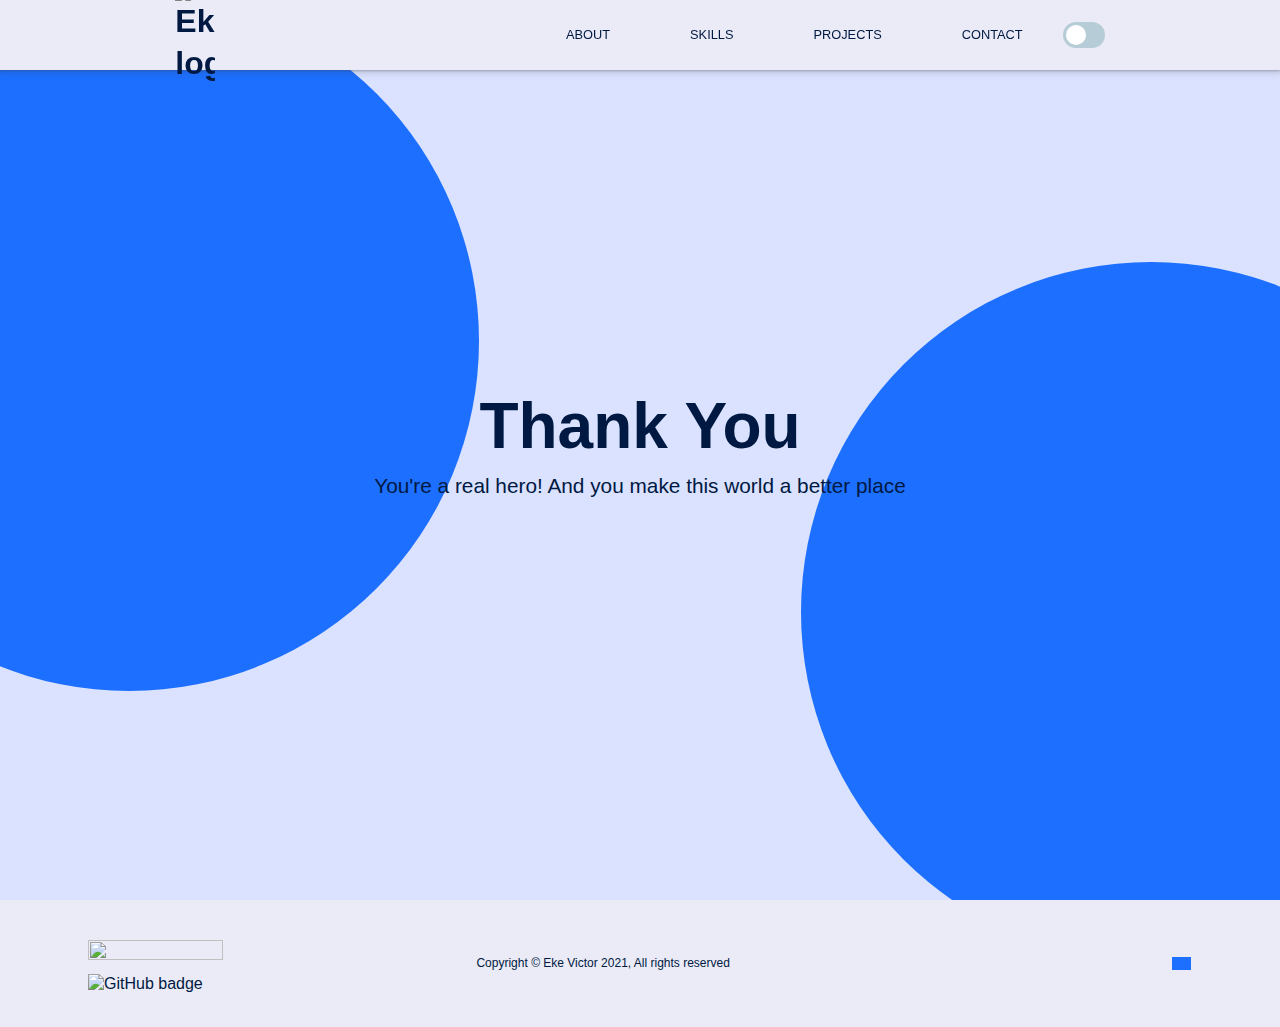
==== thankyou.html @ ee87c77f "update social icons" ====
<!DOCTYPE html>
<html lang="en">
<head>
   <meta charset="UTF-8">
   <meta name="viewport" content="width=device-width, initial-scale=1.0">
   <meta name="description" content="Victor Eke is a Frontend Web Developer based in Port Harcourt, who is passionate about open source and web technology.">
   <meta name="keywords" content="Frontend Web Developer, Open Source">
   <meta http-equiv="X-UA Compatible" content="ie=edge">
   <title>Thank You | Gul Z.</title>

   <!-- Style -->
   <link rel="stylesheet" href="https://cdnjs.cloudflare.com/ajax/libs/font-awesome/5.15.3/css/all.min.css" integrity="sha512-iBBXm8fW90+nuLcSKlbmrPcLa0OT92xO1BIsZ+ywDWZCvqsWgccV3gFoRBv0z+8dLJgyAHIhR35VZc2oM/gI1w==" crossorigin="anonymous" referrerpolicy="no-referrer" />
   <link rel="stylesheet" href="css/style.css">
   <link rel="stylesheet" href="css/global.css">

   <!-- Script -->
   <script src="https://unpkg.com/boxicons@latest/dist/boxicons.js"></script>
   <script src="https://code.jquery.com/jquery-3.5.1.min.js"
   integrity="sha256-9/aliU8dGd2tb6OSsuzixeV4y/faTqgFtohetphbbj0="
   crossorigin="anonymous"></script>
   <script src="js/main.js" async></script>

   <!-- Favicon -->
   <link rel="apple-touch-icon" sizes="180x180" href="./img/favicon/apple-touch-icon.png">
   <link rel="icon" type="image/png" sizes="32x32" href="./img/favicon/favicon-32x32.png">
   <link rel="icon" type="image/png" sizes="16x16" href="./img/favicon/favicon-16x16.png">
   <link rel="icon" sizes="192x192" href="./img/favicon/android-chrome-192x192.png">
   <link rel="icon" sizes="512x512" href="./img/favicon/android-chrome-512x512.png">
   <link rel="manifest" href="img/favicon/site.webmanifest">
</head>

<body id="home">
   <section class="thankyou">
      <nav id="navbar" class="navbar navbar-thankyou">
         <h1 class="logo">
            <a href="index.html"><img src="./img/logo-dark.png" alt="Eke's logo"></a>
         </h1>
         <div id="menu">
            <ul class="nav-menu">
               <li class="nav-items"><a href="index.html" class="nav-link">ABOUT</a></li>
               <li class="nav-items"><a href="index.html#skills" class="nav-link">SKILLS</a></li>
               <li class="nav-items"><a href="index.html#projects" class="nav-link">PROJECTS</a></li>
               <li class="nav-items"><a href="index.html#contact" class="nav-link">CONTACT</a></li>

               <div class="theme-switch-wrapper">
                  <label class="theme-switch" for="checkbox">
                     <input type="checkbox" id="checkbox">
                     <div class="slider round"></div>
                  </label>
               </div>
            </ul>            
            <div class="hamburger">
               <span class="bar"></span>
               <span class="bar"></span>
               <span class="bar"></span>
            </div>
         </div>
      </nav>

      <div class="thankyou-content">
         <h1>Thank You</h1>
         <p>You're a real hero! And you make this world a better place</p>
      </div>
   </section>

   <footer id="footer" class="thankyou-footer">
      <div class="container">
         <div class="footer-container">
            <div class="social">
               <div>
                  <a href="http://twitter.com/evavic44">
                     <img src="https://img.shields.io/twitter/follow/evavic44?label=Twitter&logo=twitter&style=for-the-badge" />
                  </a>
               </div>
               <div>
                  <a href="https://github.com/evavic44?tab=followers">
                     <img src="https://img.shields.io/github/followers/evavic44?label=Followers&logo=GitHub&style=for-the-badge" alt="GitHub badge" />
                  </a>
               </div>
            </div>
            <p>Copyright &copy; Eke Victor 2021, All rights reserved</p>
            <a href="#home" class="btn-scroll-top" title="Home"><span class="fas fa-angle-up"></span></a>
         </div>
      </div>
   </footer>
</body>
</html>
---- css/style.css ----
@import url("https://fonts.googleapis.com/css2?family=Montserrat:wght@100;200;300;400;500;600;700;800&display=swap");

:root {
  /* Light Mode */
  --primary-color: #1d6fff;
  --secondary-color: #1d6fff;
  --text-primary-color: #001942;
  --text-secondary-color: #b6ccd7;
  --bg-primary-color: rgb(218, 226, 255);
  --bg-secondary-color: #eaebf7;
  --other-color: #b6ccd7;
  --navbar-bg: rgba(26, 34, 59, 0.1);
  --rotate-color: #000;

  /* --primary-color: #7360ff;
  --secondary-color: #9a9bef;
  --text-primary-color: #333333;
  --text-secondary-color: #64707d;
  --bg-primary-color: #fff;
  --bg-secondary-color: #f2f2f2;
  --other-color: #ccc;
  --navbar-bg: rgba(0, 0, 0, 0.1);
  --rotate-color: #000; */

  /* Icons */
  --color-1: #e65100;
  --color-2: #8a2be2;
  --color-3: #0277bd;
  --color-4: #ffd600;
}

[data-theme="dark"] {
  /* Dark Mode */
  --primary-color: #1d6fff;
  --secondary-color: #989aef;
  --text-primary-color: #fff;
  --text-secondary-color: #64707d;
  --bg-primary-color: #001942;
  --bg-secondary-color: #151f28;
  --other-color: #232323;
  --navbar-bg: rgba(0, 0, 0, 0.4);
  --rotate-color: #fff;

  /* --primary-color: #7360ff;
  --secondary-color: #989aef;
  --text-primary-color: #fff;
  --text-secondary-color: #64707d;
  --bg-primary-color: #000;
  --bg-secondary-color: #111;
  --other-color: #232323;
  --navbar-bg: rgba(0, 0, 0, 0.4);
  --rotate-color: #fff; */
}

html {
  scroll-behavior: smooth;
}

/* Reset */
* {
  margin: 0;
  padding: 0;
  box-sizing: border-box;
}

/* Main  */
body {
  background: var(--bg-primary-color);
  color: var(--text-primary-color);
  font-family: "Proxima", sans-serif;
  line-height: 1.3;
}

@font-face {
  font-family: "Proxima";
  font-style: normal;
  font-weight: normal;
  src: local("Proxima"),
    url("/assets/font/ProximaNova-Regular.otf") format("truetype");
  font-display: swap;
}

@font-face {
  font-family: "Jetbrains";
  font-style: normal;
  font-weight: normal;
  src: local("Jetbrains"),
    url("/assets/font/JetBrainsMono-Regular.woff2") format("truetype");
}

img {
  width: 100%;
  height: 100%;
}

p {
  margin: 10px 0;
  font-weight: 300;
}

ul {
  list-style: none;
}

a {
  text-decoration: none;
  color: var(--text-primary-color);
}

h1,
h2,
h3,
h4 {
  font-weight: 700;
  font-family: "Segoe UI", Tahoma, Geneva, Verdana, sans-serif;
}

.alert {
  display: flex;
  align-items: center;
  justify-content: center;
  gap: 0.4rem;
  flex-wrap: nowrap;
  background-color: var(--primary-color);
  color: white;
  width: 100%;
  height: 35px;
  text-align: center;
  font-size: 0.9rem;
  letter-spacing: -0.06px;
  position: absolute;
  top: 65px;
  left: 0;
}

/* Navbar */
.navbar {
  display: flex;
  flex-direction: row;
  align-items: center;
  justify-content: space-around;
  width: 100%;
  padding: 20px;
  position: fixed;
  top: 0;
  background: var(--bg-secondary-color);
  box-shadow: 0 1px 2px 0 rgba(60, 64, 67, 0.3),
    0 2px 6px 2px rgba(60, 64, 67, 0.15);
  z-index: 200;
  height: 70px;
}

.navbar ul {
  display: flex;
}

.navbar ul li a {
  display: flex;
  align-items: center;
  font-size: 0.8rem;
  margin: 0 20px;
  transition: all 0.3s ease-in-out;
  padding: 20px;
}

.navbar ul li a .nav-icon {
  margin-right: 0.4rem;
}

.navbar ul li a:hover {
  color: var(--primary-color);
}

.navbar .logo img {
  display: block;
  width: 40px;
}

.navbar .logo {
  transition: all 0.3s ease-in-out;
}

.navbar .logo:hover {
  opacity: 1;
}

/* Hamburger menu */
.hamburger {
  display: none;
}

.nav-menu {
  display: flex;
}

.bar {
  display: block;
  width: 27px;
  height: 3px;
  margin: 5px auto;
  border-radius: 30px;
  transition: all 0.3s ease-in-out;
  background-color: var(--text-primary-color);
}

/* Hero section */
#hero {
  height: 100vh;
  margin-bottom: 2rem;
  position: relative;
  overflow: hidden;
}

/* Hero circle primary*/
/* #hero::after {
  content: "";
  position: absolute;
  top: 40px;
  left: -100px;
  background-color: var(--primary-color);
  width: 300px;
  height: 300px;
  border-radius: 50%;
  z-index: -2;
  transition: 0.5s;
  animation: animation 4s infinite alternate-reverse forwards ease-in-out;
} */

#hero .content {
  display: flex;
  align-items: center;
  justify-content: space-between;
  padding: 0 30px 40px;
  margin-bottom: 2rem;
  height: 100%;
  position: relative;
  margin-top: 4rem;
}

.content h1 {
  font-size: 1.1rem;
}

.content h2 {
  max-width: 800px;
  font-size: 2.8rem;
}

.content p {
  margin: 0.9rem 0 2rem;
  font-weight: 500;
}

.content .btn {
  border: 1px solid #bbb;
  font-weight: 600;
  font-size: 0.8rem;
}

.content .btn span {
  margin-left: 0.1rem;
}

/* Hero image */
.content .content-image img {
  width: 300px;
  border: 1px solid var(--text-secondary-color);
  border-radius: 50%;
  padding: 30px;
  transform: translateY(-40px);
}

.overlay-icons {
  position: relative;
  z-index: 1;
}

/* Hero html icon*/
.content .content-image::before {
  content: "";
  position: absolute;
  top: 50px;
  left: -20px;
  background-image: url(https://skillicons.dev/icons?i=react&theme=dark);
  /* https://skills.thijs.gg/icons?i=java,kotlin,nodejs,figma&theme=light */
  background-repeat: no-repeat;
  width: 60px;
  height: 60px;
  z-index: 1;
}

/* Hero Js icon*/
.content .content-image::after {
  content: "";
  position: absolute;
  bottom: -40px;
  right: 28%;
  background-image: url(https://skillicons.dev/icons?i=express,mongo&theme=dark);
  background-size: 110px;
  background-repeat: no-repeat;
  width: 120px;
  height: 120px;
}

/* Hero css icon*/
.content .content-image .overlay-icons::after {
  content: "";
  position: absolute;
  bottom: -105px;
  right: -30px;
  width: 60px;
  height: 60px;
  background-image: url(https://skillicons.dev/icons?i=nodejs&theme=dark);
  background-repeat: no-repeat;
}

/* About */
#about {
  min-height: 100vh;
  background: var(--bg-secondary-color);
  padding-left: 1rem;
  padding-bottom: 1rem;
}

#about a {
  text-decoration: underline;
}

.bio {
  display: flex;
  flex-direction: column;
  padding: 0 1.5rem;
  height: 100%;
}

.bio p {
  font-size: 1.1rem;
  margin-top: 1.5rem;
  max-width: 1000px;
}

.bio ul {
  list-style: disc;
  font-size: 1em;
  margin-top: 1.5rem;
  padding-left: 2rem;
}

/* Skills Section */
#skills {
  margin-top: 3rem;
  margin-bottom: 3rem;
}

.skills {
  display: grid;
  grid-template-columns: 2fr 3fr;
  grid-gap: 1rem;
}

.skills .box-header {
  align-self: center;
  padding: 1rem;
}

.skills .box-header .head-text {
  text-align: left;
  margin-bottom: 0.5rem;
  text-transform: uppercase;
  font-size: 1rem;
}

.skills .box-header h3 {
  font-size: 1.7rem;
}

.skills .box-container {
  display: grid;
  grid-template-columns: repeat(2, 1fr);
  grid-gap: 1rem;
  justify-self: center;
}

.box-container span {
  margin-bottom: 0.8rem;
  font-size: 1.1rem;
}

.box-container h3 {
  font-size: 1rem;
}

/* Projects */
#projects {
  padding: 2rem;
}

#projects .readmore {
  text-align: center;
}

.project-container {
  display: grid;
  grid-template-columns: repeat(3, 1fr);
  grid-gap: 1.5rem;
  margin-bottom: 3rem;
}

#project-full {
  display: grid;
  grid-template-columns: repeat(1, 1fr);
  grid-gap: 1rem;
  margin-bottom: 7rem;
}

.project-content {
  display: grid;
  grid-template-columns: 2fr 1fr;
  margin: 2rem 0;
}

.project-content .project-image {
  position: relative;
  overflow: hidden;
}

.project-content .project-image img {
  transform-origin: 0 0;
  transition: transform 2s, filter 2s ease-in-out;
  filter: grayscale(20%);
}

.project-content .project-image:hover img {
  filter: brightness(100%);
  transform: scale(1.16);
}

/* Project CTA */
.project-content .btn {
  position: absolute;
  top: 40px;
  left: 0;
}

.project-content .project-image:hover .btn {
  opacity: 1;
}

.project-content .project-image img {
  width: 100%;
  height: 100%;
}

.project-content .btn {
  opacity: 0;
}

.card-content {
  display: flex;
  flex-direction: column;
  justify-content: center;
  padding: 1.5rem;
}

.card-content a {
  text-decoration: underline;
  transition: 0.2s ease-in-out;
}

.card-content a:hover {
  color: var(--primary-color);
}

.card-content h2 {
  color: var(--primary-color);
  font-size: 1.1rem;
}

.card-content .project-info .stack {
  text-transform: uppercase;
  padding-bottom: 0.5rem;
  color: var(--primary-color);
}

.card-content .project-links a {
  margin-right: 0.4rem;
}

.project-container .icon-header {
  align-self: flex-end;
  margin-bottom: 1rem;
}

.project-container .icon-header a {
  color: var(--text-primary-color);
  margin-left: 0.7rem;
  font-size: 1.1rem;
}

.project-container .icon-header a:hover {
  color: var(--primary-color);
}

.project-container header {
  line-height: 1.7;
  margin-bottom: 1.5rem;
}

.project-container ul {
  display: flex;
}

.project-container li {
  margin-right: 0.5rem;
  font-size: 0.8rem;
  color: var(--primary-color);
}

/* Contact */
.contact {
  margin: 2rem 0;
}

.contact .container {
  max-width: 1100px;
}

.contact .form-header {
  text-align: center;
  margin: 1rem 0;
}

.form-header h2 {
  font-size: 3.5rem;
}

.form-header .head-text {
  font-size: 1.2rem;
}

.form-header p {
  max-width: 700px;
  margin: 0 auto;
  padding: 0.5rem;
  padding-bottom: 2rem;
}

/* Form */
.form-container {
  display: grid;
  grid-template-columns: repeat(2, 1fr);
  height: 100%;
}

.form-image {
  background: url("../img/home/pattern.svg") no-repeat center left/cover;
  object-fit: cover;
}

.form-page {
  align-self: center;
  padding: 1rem 0;
}

.form {
  display: flex;
  flex-direction: column;
  justify-content: center;
  padding: 1.5rem;
  grid-column: 1 span 3;
}

.form-group {
  margin-bottom: 1.2rem;
}

.form-group label {
  display: none;
}

.form-group input,
.form-group textarea,
.form-group button {
  font-family: "Proxima", sans-serif;
  display: block;
  color: var(--text-primary-color);
  width: 100%;
  padding: 1rem;
  border: 1px solid var(--other-color);
  outline: none;
  transition: border 0.3s ease-in-out;
  font-size: 0.9rem;
}

.group-bg input,
.group-bg textarea {
  background-color: var(--other--color);
}

.form-group input:focus,
.form-group textarea:focus {
  border-bottom: 1px solid var(--primary-color);
}

.form-group .btn {
  font-weight: 600;
  transition: all 0.4s ease-in-out;
}

/* Thank you page */
.thankyou {
  height: 100vh;
}

.thankyou-content {
  display: flex;
  flex-direction: column;
  align-items: center;
  justify-content: center;
  color: var(--text-primary-color);
  height: 100%;
  overflow: hidden;
  padding: 1rem;
  text-align: center;
}

.thankyou-content h1::before {
  content: "";
  position: absolute;
  top: -400px;
  left: -700px;
  width: 700px;
  height: 700px;
  background-color: var(--primary-color);
  border-radius: 50%;
  z-index: -40000;
  animation: animate infinite 50s forwards alternate ease-in-out;
}

.thankyou-content h1::after {
  content: "";
  position: absolute;
  bottom: -500px;
  right: -700px;
  width: 700px;
  height: 700px;
  background-color: var(--primary-color);
  border-radius: 50%;
  z-index: -40000;
  animation: animate infinite 50s forwards alternate-reverse ease-in-out;
}

@keyframes animate {
  10% {
    transform: translateX(100px);
  }

  15% {
    transform: translateY(-100px);
  }

  20% {
    transform: translateX(200px);
  }

  25% {
    transform: translateY(-200px);
  }

  30% {
    transform: translateX(300px);
  }

  35% {
    transform: translateY(-300px);
  }

  40% {
    transform: translateX(110px);
  }

  45% {
    transform: translateY(-110px);
  }

  50% {
    transform: translateX(130px);
  }

  55% {
    transform: translateY(-130px);
  }

  60% {
    transform: translateX(150px);
  }

  65% {
    transform: translateY(-150px);
  }

  70% {
    transform: translateX(170px);
  }

  75% {
    transform: translateY(-170px);
  }

  80% {
    transform: translateX(190px);
  }

  85% {
    transform: translateY(-190px);
  }

  90% {
    transform: translateX(210px);
  }

  95% {
    transform: translateY(-210px);
  }

  100% {
    transform: translateX(100px);
  }

  105% {
    transform: translateY(-100px);
  }
}

.thankyou-content h1 {
  line-height: 1.1;
  font-size: 4rem;
  position: relative;
}

.thankyou-content p {
  font-size: 1.3rem;
  padding: 0 1rem;
}

/* External projects page */
#hero-project .navbar {
  background: var(--navbar-bg);
  border-bottom: 0;
  position: sticky;
}

#hero-project {
  height: 50vh;
  background: url(../img/projects/projects.jpg) no-repeat center center/cover;
  box-shadow: inset 10px 100px 1000px rgba(0, 0, 0, 0.9);
}

#hero-project .content {
  display: flex;
  flex-direction: column;
  justify-content: flex-end;
  height: 100%;
  color: #fff;
  padding-left: 2rem;
}

#hero-project .content-text {
  margin-bottom: 2rem;
}

#hero-project .content-text .underline {
  background: #fff;
}

/* Footer */
#footer {
  background-color: var(--bg-secondary-color);
}

#footer .footer-container {
  display: flex;
  align-items: center;
  justify-content: space-between;
  padding: 1rem 2rem;
}

#footer .footer-container .btn {
  padding: 0.3rem 0.5rem;
  justify-self: flex-end;
}

#footer .footer-container .icons a {
  font-size: 1rem;
  margin: 0 5px;
  padding: 10px;
  width: 35px;
  height: 35px;
  border-radius: 50%;
  transition: all 0.3s ease-in-out;
}

#footer .footer-container p {
  text-align: center;
  font-size: 0.75rem;
  font-weight: 400;
  transform: translateX(-37%);
}

#footer .btn-scroll-top {
  display: inline-block;
  background-color: var(--primary-color);
  color: #fff;
  padding: 0.4rem 0.6rem;
  transition: all 0.3s ease-in-out;
  border: 1px solid var(--bg-secondary-color);
}

#footer .btn-scroll-top:hover {
  background-color: #fff;
  border: 1px solid var(--primary-color);
  color: var(--primary-color);
}

#footer .btn-scroll-top span {
  transition: all 0.3s cubic-bezier(0, 0, 1, 0);
}

#footer .btn-scroll-top:hover span {
  transform: translateY(-5px);
}

.social div {
  margin-top: 0.5rem;
}

.social div img {
  width: 135px;
  height: 100%;
}

.icons-container {
  display: flex;
  justify-content: space-between;
  align-items: center;
  width: 100%;
}

.icons-container a {
  color: var(--primary-color);
  font-size: 4rem;
  padding: 0.5rem 1rem;
  transition: all 0.3s ease-in-out;
}

.icons-container a:hover {
  color: var(--primary-color-hover);
}

/* Circle Animation */
@keyframes animation {
  0% {
    transform: translate(0);
  }

  50% {
    transform: translate(40px);
  }

  100% {
    transform: translate(0);
  }
}

/* Responsive */
@media (max-width: 890px) {

  /* Project */
  .project-content {
    grid-template-columns: 1fr;
  }

  .card-content {
    display: flex;
    flex-direction: column;
    justify-content: flex-start;
    padding: 0.5rem 0;
  }

  /* Footer */
  #footer .footer-container {
    flex-direction: column;
    justify-content: center;
  }

  #footer .footer-container .btn-scroll-top {
    display: none;
  }

  #footer .footer-container p {
    transform: translateX(0);
  }

  #project-full {
    grid-template-columns: repeat(1, 1fr);
  }

  .skills {
    grid-template-columns: 1fr;
    grid-gap: 0;
  }

  .project-container {
    grid-template-columns: repeat(2, 1fr);
  }

  .navbar ul li a {
    margin: 0;
  }
}

/* Navbar */
@media (max-width: 768px) and (max-width: 701px) {
  .navbar {
    justify-content: space-between;
  }

  .logo {
    order: 1;
  }

  #menu {
    order: 3;
  }

  .theme-switch-wrapper {
    order: 2;
  }

  .navbar ul li a:hover {
    background-color: var(--primary-color);
    color: #fff;
  }

  .nav-menu {
    position: fixed;
    right: -100%;
    top: 0;
    flex-direction: column;
    width: 70%;
    height: 100%;
    text-align: right;
    transition: 0.3s;
    background-color: var(--bg-secondary-color);
  }

  /* Add spacing between hamburer and navigation menu */
  .nav-menu li:first-child {
    margin-top: 4rem;
  }

  .nav-menu.active {
    right: 0;
  }

  .nav-items {
    width: 100%;
    border-bottom: 1px solid var(--other-color);
  }

  .nav-link {
    display: inline-block;
    width: 100%;
  }

  .hamburger {
    display: block;
    cursor: pointer;
  }

  .hamburger.active .bar:nth-child(2) {
    opacity: 0;
  }

  .hamburger.active .bar:nth-child(1) {
    transform: translateY(8px) rotate(45deg);
  }

  .hamburger.active .bar:nth-child(3) {
    transform: translateY(-8px) rotate(-45deg);
  }

  body {
    overflow-x: hidden;
  }

  #hero {
    margin-top: 2rem;
  }

  #hero .content {
    flex-direction: column;
    align-items: center;
    justify-content: space-between;
  }

  .content-text {
    margin-bottom: 3rem;
  }

  .content h2 {
    font-size: 2.4rem;
  }

  .content p {
    max-width: 300px;
  }

  /* Hero circle */
  #hero::after {
    top: 5%;
    left: 70%;
  }

  .content .content-image {
    margin-top: 1rem;
  }
}

@media (max-width: 700px) {
  #hero {
    height: 130vh;
  }

  #hero .content {
    justify-content: space-around;
  }

  .content p {
    margin: 1rem 0;
  }

  .skills .box-header {
    transform: translateY(-50px);
    padding-bottom: 0;
  }

  .skills .box-container {
    grid-template-columns: repeat(2, 1fr);
  }

  .form-container {
    grid-template-columns: 1fr;
    padding: 0 1rem;
  }

  .form-image {
    height: 200px;
  }

  #skills {
    padding: 1rem;
  }
}

@media (max-width: 500px) {
  .skills .box-container {
    grid-template-columns: 1fr;
  }

  .project-container {
    grid-template-columns: 1fr;
  }
}

@media (max-width: 400px) {
  #hero {
    height: 100%;
  }

  .content h1 {
    font-size: 0.8rem;
  }

  .content h2 {
    font-size: 1.3rem;
  }
}
---- css/global.css ----
/* Utilities */
.container {
  margin: 0 auto;
  max-width: 1200px;
  padding: 1rem;
}

.color-1 {
  color: var(--color-1);
}

.color-2 {
  color: var(--color-2);
}

.color-3 {
  color: var(--color-3);
}

.color-4 {
  color: var(--color-4);
}

/* Spacing */
.mt-1 {
  margin-top: 1rem;
}

.mt-2 {
  margin-top: 2rem;
}

.mt-3 {
  margin-top: 3rem;
}

.mt-4 {
  margin-top: 4rem;
}

.mt-5 {
  margin-top: 5rem;
}

.mt-6 {
  margin-top: 6rem;
}

.mt-7 {
  margin-top: 7rem;
}

.mt-8 {
  margin-top: 8rem;
}

.mt-9 {
  margin-top: 9rem;
}

.mt-10 {
  margin-top: 10rem;
}

.mb-1 {
  margin-bottom: 1rem;
}

.mb-2 {
  margin-bottom: 2rem;
}

.mb-3 {
  margin-bottom: 3rem;
}

.mb-4 {
  margin-bottom: 4rem;
}

.mb-5 {
  margin-bottom: 5rem;
}

.mb-6 {
  margin-bottom: 6rem;
}

.mb-7 {
  margin-bottom: 7rem;
}

.mb-8 {
  margin-bottom: 8rem;
}

.mb-9 {
  margin-bottom: 9rem;
}

.mb-10 {
  margin-bottom: 10rem;
}

.mr-1 {
  margin-right: 1rem;
}

.mr-2 {
  margin-right: 2rem;
}

.mr-3 {
  margin-right: 3rem;
}

.mr-4 {
  margin-right: 4rem;
}

.mr-5 {
  margin-right: 5rem;
}

.mr-6 {
  margin-right: 6rem;
}

.mr-7 {
  margin-right: 7rem;
}

.mr-8 {
  margin-right: 8rem;
}

.mr-9 {
  margin-right: 9rem;
}

.mr-10 {
  margin-right: 10rem;
}

.ml-1 {
  margin-left: 1rem;
}

.ml-2 {
  margin-left: 2rem;
}

.ml-3 {
  margin-left: 3rem;
}

.ml-4 {
  margin-left: 4rem;
}

.ml-5 {
  margin-left: 5rem;
}

.ml-6 {
  margin-left: 6rem;
}

.ml-7 {
  margin-left: 7rem;
}

.ml-8 {
  margin-left: 8rem;
}

.ml-9 {
  margin-left: 9rem;
}

.ml-10 {
  margin-left: 10rem;
}

.text-primary {
  color: var(--primary-color);
  font-weight: 600;
}

.text-secondary {
  font-weight: 800;
}

.language {
  font-family: "Jetbrains", monospace;
  font-size: 0.8rem;
}

.underline {
  display: inline-block;
  width: 50px;
  height: 1px;
  margin: 0 10px 0;
  background: var(--text-primary-color);
}

.underline-light {
  background-color: var(--text-primary-color);
}

.bg-primary,
.underline-primary {
  background-color: var(--primary-color);
}

.bg-secondary,
.underline-secondary {
  background-color: var(--secondary-color);
}

/* Title text */
.head-text {
  text-align: center;
  margin: 30px 0;
  font-size: 1rem;
  font-family: "Montserrat", sans-serif;
  color: var(--primary-color);
  font-weight: 600;
}

/* Buttons */
.btn {
  display: inline-block;
  padding: 1rem 2rem;
  cursor: pointer;
  background: linear-gradient(currentColor 0 0) var(--p, 100%) 0,
    linear-gradient(currentColor 0 0) 0 var(--d, 0),
    linear-gradient(currentColor 0 0) var(--d, 0) 100%,
    linear-gradient(currentColor 0 0) 100% var(--p, 100%);
  background-size: var(--d, 0) 3px, 3px var(--d, 0);
  background-repeat: no-repeat;
  background-color: var(--bg-secondary-color);
  transition: 0.5s, background-position 0s 0.5s;
}

.btn:hover {
  --d: 100%;
  --p: 0%;
}

.btn:hover span {
  transition: all 0.4s cubic-bezier(0, 0, 1, 0);
}

.btn:hover span {
  transform: translateX(5px);
}

/* CTA project Buttons */
.btn-one,
.btn-two,
.btn-three,
.btn-four,
.btn-five {
  padding: 1rem 1.5rem;
  font-size: 0.9rem;
  background: var(--bg-primary-color);
  color: var(--text-primary-color);
}

.btn-one:hover {
  background: #2962ff;
  color: #fff;
}

.btn-two:hover {
  background: #f0d107;
  color: #000;
}

.btn-three:hover {
  background: orangered;
  color: #fff;
}

.btn-four:hover {
  background: #e22439;
  color: #fff;
}

.btn-five:hover {
  background: #3cce96;
  color: #fff;
}

.btn-six:hover {
  background: #0073e0;
  color: #fff;
}

.icons a,
.icons .icon {
  width: 50px;
  margin: 0.5rem;
}

/* Cards */
.card {
  display: flex;
  flex-direction: column;
  padding: 1.5rem;
  transition: all 0.3s ease-in-out;
  background: var(--bg-secondary-color);
  border-radius: 3px;
  position: relative;
  border: 1px solid var(--bg-secondary-color);
}

.card:hover {
  border: 1px solid var(--bg-secondary-color);
  background: var(--bg-primary-color);
  box-shadow: 0px 10px 20px rgba(0, 0, 0, 0.24);
}

.card-images img {
  transition: 0.3s ease-in-out;
}

.card-images img:hover {
  opacity: 0.8;
}

/* Icons */
.icons-container {
  display: flex;
  align-items: center;
  justify-content: center;
  text-align: center;
  min-width: 100%;
  padding: 6rem 0;
  margin: 1rem 0;
  background: var(--bg-secondary-color);
}

/* ------- Animation starts here ------ */

/* Hero Animation */
@keyframes anime-2 {
  0% {
    transform: rotate(5deg);
  }

  50% {
    transform: rotate(-5deg);
  }

  100% {
    transform: rotate(0);
  }
}

.content .content-image {
  position: relative;
  animation: anime-2 1.5s infinite alternate-reverse forwards ease-in-out;
}

/* -------- Animation Ends Here ----------- */

/* Dark Mode switch */
.theme-switch-wrapper {
  display: flex;
  align-items: center;
}

.theme-switch {
  display: inline-block;
  height: 26px;
  position: relative;
  width: 42px;
}

.theme-switch input {
  display: none;
}

.slider {
  background-color: var(--other-color);
  position: absolute;
  bottom: 0;
  left: 0;
  right: 0;
  top: 0;
  transition: 0.4s;
  cursor: pointer;
}

.slider:before {
  content: "";
  position: absolute;
  bottom: 3px;
  left: 3px;
  height: 20px;
  width: 20px;
  transition: 0.4s;
  background-color: #fff;
}

input:checked+.slider {
  background-color: var(--primary-color);
}

input:checked+.slider:before {
  transform: translateX(17px);
}

.slider.round {
  border-radius: 25px;
}

.slider.round:before {
  border-radius: 50%;
}

.link-style {
  text-decoration: underline;
  transition: color 0.3s ease-in-out;
}

.link-style:hover {
  color: var(--primary-color);
}

.badges {
  width: 160px;
  padding-bottom: 0.5rem;
}

/* Responsive 700px */
@media (max-width: 768px) {

  .icons a,
  .icons .icon {
    margin: 10px;
  }

  .theme-switch-wrapper {
    display: block;
    padding: 1rem;
    width: 100%;
  }

  /* CTA project buttons */
  .btn-one,
  .btn-two,
  .btn-three,
  .btn-four,
  .btn-five {
    padding: 0.6rem 0.7rem;
    font-size: 0.9rem;
  }
}
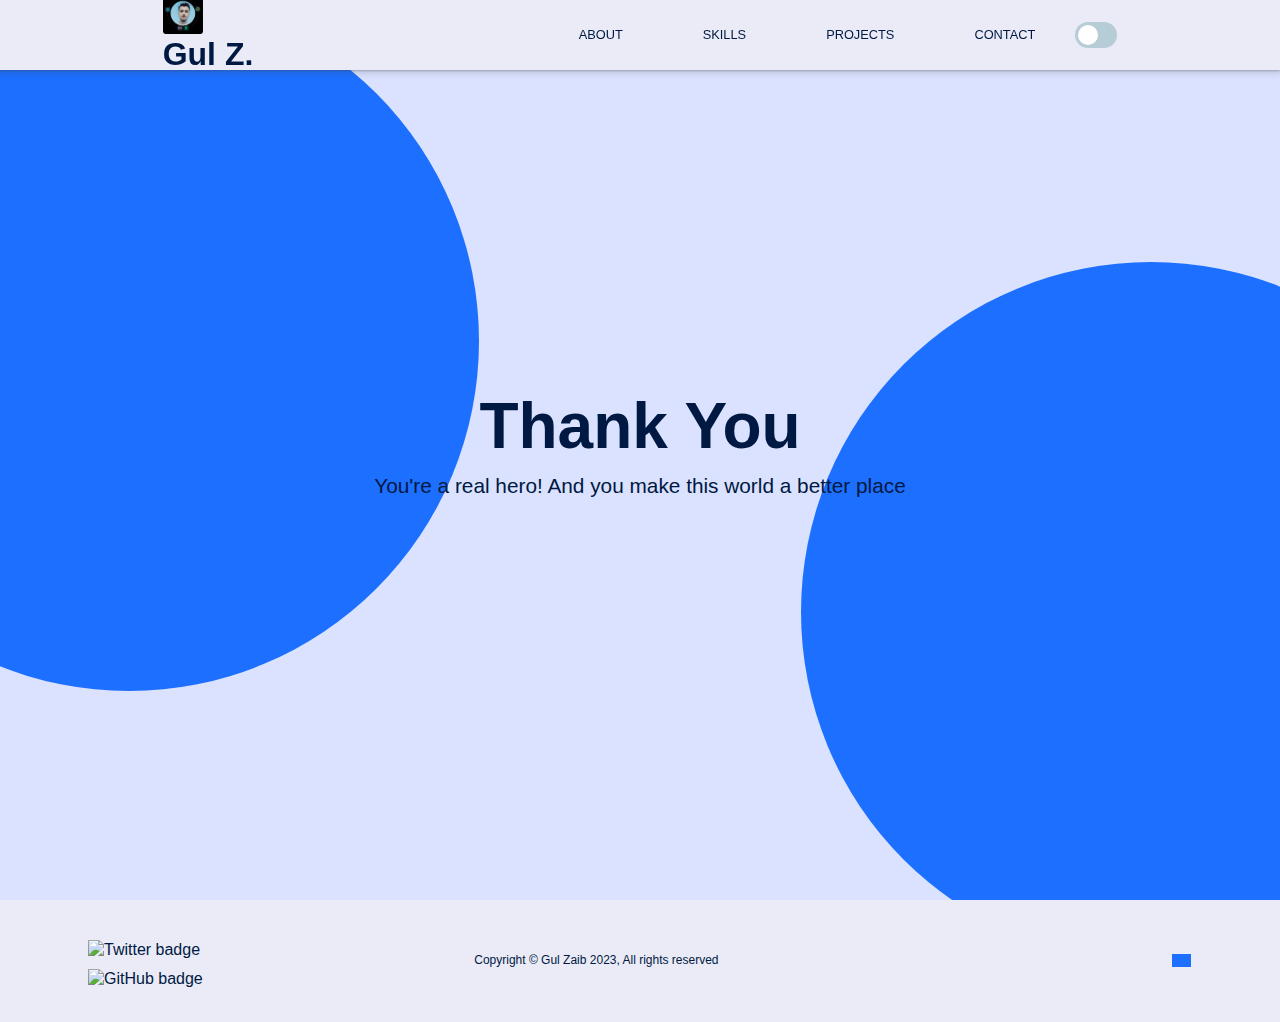
==== commit 0df7d9fe: "update thankyou and index" ====
--- a/thankyou.html
+++ b/thankyou.html
@@ -1,39 +1,53 @@
 <!DOCTYPE html>
 <html lang="en">
+
 <head>
    <meta charset="UTF-8">
    <meta name="viewport" content="width=device-width, initial-scale=1.0">
-   <meta name="description" content="Victor Eke is a Frontend Web Developer based in Port Harcourt, who is passionate about open source and web technology.">
+   <meta name="description"
+      content="Victor Eke is a Frontend Web Developer based in Port Harcourt, who is passionate about open source and web technology.">
    <meta name="keywords" content="Frontend Web Developer, Open Source">
    <meta http-equiv="X-UA Compatible" content="ie=edge">
    <title>Thank You | Gul Z.</title>
 
    <!-- Style -->
-   <link rel="stylesheet" href="https://cdnjs.cloudflare.com/ajax/libs/font-awesome/5.15.3/css/all.min.css" integrity="sha512-iBBXm8fW90+nuLcSKlbmrPcLa0OT92xO1BIsZ+ywDWZCvqsWgccV3gFoRBv0z+8dLJgyAHIhR35VZc2oM/gI1w==" crossorigin="anonymous" referrerpolicy="no-referrer" />
+   <link rel="stylesheet" href="https://cdnjs.cloudflare.com/ajax/libs/font-awesome/5.15.3/css/all.min.css"
+      integrity="sha512-iBBXm8fW90+nuLcSKlbmrPcLa0OT92xO1BIsZ+ywDWZCvqsWgccV3gFoRBv0z+8dLJgyAHIhR35VZc2oM/gI1w=="
+      crossorigin="anonymous" referrerpolicy="no-referrer" />
    <link rel="stylesheet" href="css/style.css">
    <link rel="stylesheet" href="css/global.css">
 
    <!-- Script -->
    <script src="https://unpkg.com/boxicons@latest/dist/boxicons.js"></script>
    <script src="https://code.jquery.com/jquery-3.5.1.min.js"
-   integrity="sha256-9/aliU8dGd2tb6OSsuzixeV4y/faTqgFtohetphbbj0="
-   crossorigin="anonymous"></script>
+      integrity="sha256-9/aliU8dGd2tb6OSsuzixeV4y/faTqgFtohetphbbj0=" crossorigin="anonymous"></script>
    <script src="js/main.js" async></script>
 
    <!-- Favicon -->
-   <link rel="apple-touch-icon" sizes="180x180" href="./img/favicon/apple-touch-icon.png">
+   <link rel="apple-touch-icon" sizes="57x57" href="./img/favicon/apple-icon-57x57.png">
+   <link rel="apple-touch-icon" sizes="60x60" href="./img/favicon/apple-icon-60x60.png">
+   <link rel="apple-touch-icon" sizes="72x72" href="./img/favicon/apple-icon-72x72.png">
+   <link rel="apple-touch-icon" sizes="76x76" href="./img/favicon/apple-icon-76x76.png">
+   <link rel="apple-touch-icon" sizes="114x114" href="./img/favicon/apple-icon-114x114.png">
+   <link rel="apple-touch-icon" sizes="120x120" href="./img/favicon/apple-icon-120x120.png">
+   <link rel="apple-touch-icon" sizes="144x144" href="./img/favicon/apple-icon-144x144.png">
+   <link rel="apple-touch-icon" sizes="152x152" href="./img/favicon/apple-icon-152x152.png">
+   <link rel="apple-touch-icon" sizes="180x180" href="./img/favicon/apple-icon-180x180.png">
+   <link rel="icon" type="image/png" sizes="192x192" href="./img/favicon/android-icon-192x192.png">
    <link rel="icon" type="image/png" sizes="32x32" href="./img/favicon/favicon-32x32.png">
+   <link rel="icon" type="image/png" sizes="96x96" href="./img/favicon/favicon-96x96.png">
    <link rel="icon" type="image/png" sizes="16x16" href="./img/favicon/favicon-16x16.png">
-   <link rel="icon" sizes="192x192" href="./img/favicon/android-chrome-192x192.png">
-   <link rel="icon" sizes="512x512" href="./img/favicon/android-chrome-512x512.png">
-   <link rel="manifest" href="img/favicon/site.webmanifest">
+   <link rel="manifest" href="./img/favicon/manifest.json">
+   <meta name="msapplication-TileColor" content="#1d6fff">
+   <meta name="msapplication-TileImage" content="./img/favicon/ms-icon-144x144.png">
+   <meta name="theme-color" content="#1d6fff">
 </head>
 
 <body id="home">
    <section class="thankyou">
       <nav id="navbar" class="navbar navbar-thankyou">
          <h1 class="logo">
-            <a href="index.html"><img src="./img/logo-dark.png" alt="Eke's logo"></a>
+            <a href="index.html"><img src="./img/home/logo-dark.png" alt="Gul Zaib's logo"> Gul Z.</a>
          </h1>
          <div id="menu">
             <ul class="nav-menu">
@@ -48,7 +62,7 @@
                      <div class="slider round"></div>
                   </label>
                </div>
-            </ul>            
+            </ul>
             <div class="hamburger">
                <span class="bar"></span>
                <span class="bar"></span>
@@ -63,25 +77,30 @@
       </div>
    </section>
 
-   <footer id="footer" class="thankyou-footer">
+   <footer id="footer">
       <div class="container">
          <div class="footer-container">
             <div class="social">
                <div>
-                  <a href="http://twitter.com/evavic44">
-                     <img src="https://img.shields.io/twitter/follow/evavic44?label=Twitter&logo=twitter&style=for-the-badge" />
+                  <a href="https://twitter.com/web_dev_gul">
+                     <img
+                        src="https://img.shields.io/twitter/follow/web_dev_gul?label=Twitter&logo=twitter&style=for-the-badge"
+                        alt="Twitter badge" />
                   </a>
                </div>
                <div>
-                  <a href="https://github.com/evavic44?tab=followers">
-                     <img src="https://img.shields.io/github/followers/evavic44?label=Followers&logo=GitHub&style=for-the-badge" alt="GitHub badge" />
+                  <a href="https://github.com/imgul">
+                     <img
+                        src="https://img.shields.io/github/followers/imgul?label=Followers&logo=GitHub&style=for-the-badge"
+                        alt="GitHub badge" />
                   </a>
                </div>
             </div>
-            <p>Copyright &copy; Eke Victor 2021, All rights reserved</p>
+            <p>Copyright &copy; Gul Zaib 2023, All rights reserved</p>
             <a href="#home" class="btn-scroll-top" title="Home"><span class="fas fa-angle-up"></span></a>
          </div>
       </div>
    </footer>
 </body>
-</html>
+
+</html>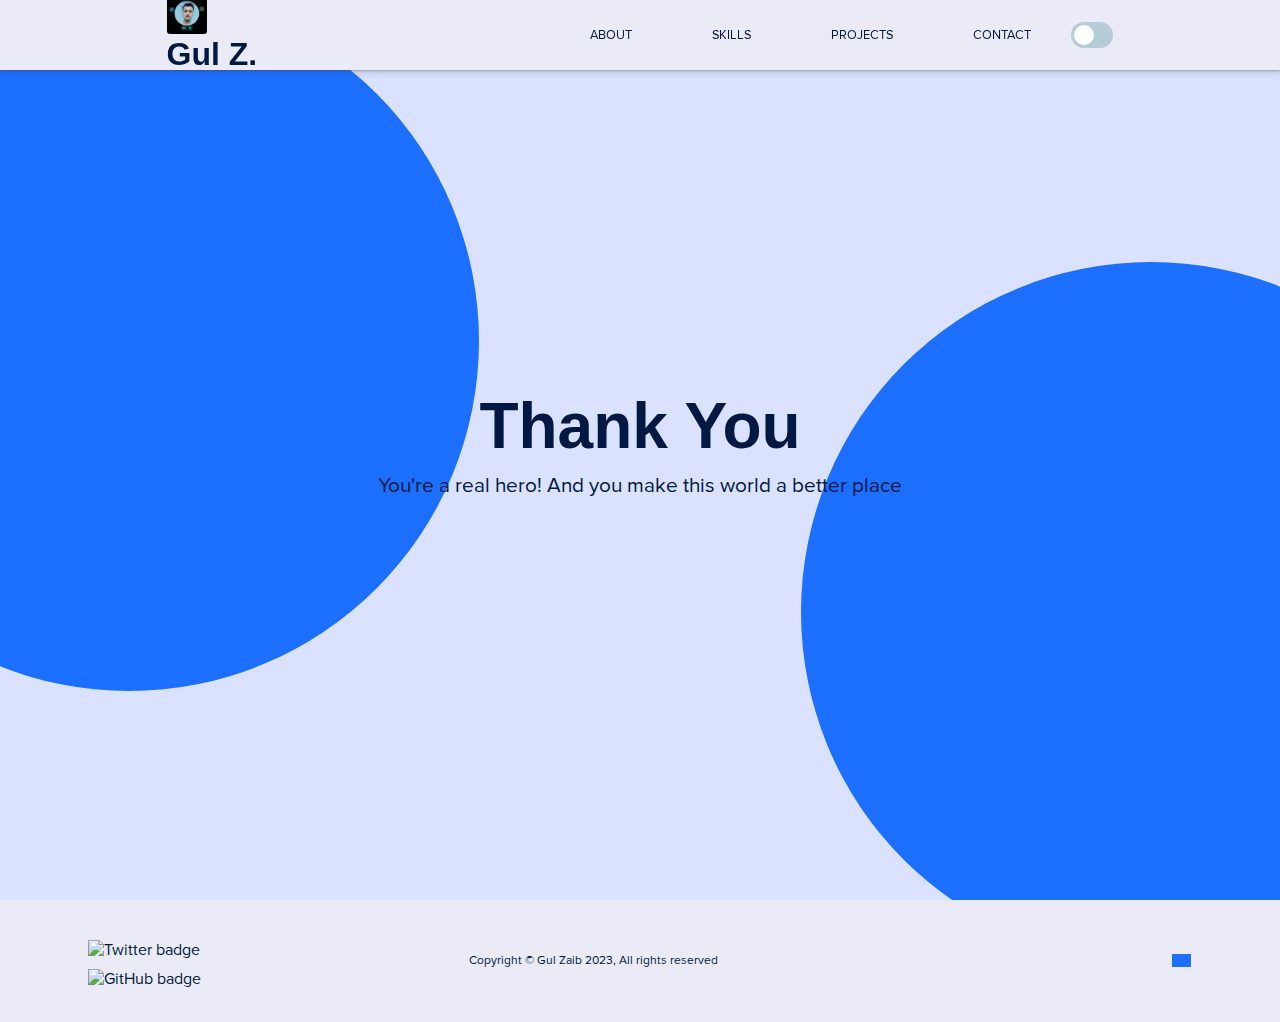
==== commit 41d06fa9: "Add Google Tag Manager" ====
--- a/thankyou.html
+++ b/thankyou.html
@@ -42,6 +42,16 @@
    <meta name="msapplication-TileImage" content="./img/favicon/ms-icon-144x144.png">
    <meta name="theme-color" content="#1d6fff">
 </head>
+
+<!-- Google tag (gtag.js) -->
+<script async src="https://www.googletagmanager.com/gtag/js?id=G-T1W6QR6VB5"></script>
+<script>
+   window.dataLayer = window.dataLayer || [];
+   function gtag(){dataLayer.push(arguments);}
+   gtag('js', new Date());
+   
+   gtag('config', 'G-T1W6QR6VB5');
+</script>
 
 <body id="home">
    <section class="thankyou">
@@ -103,4 +113,4 @@
    </footer>
 </body>
 
-</html>+</html>
--- a/css/style.css
+++ b/css/style.css
@@ -281,7 +281,7 @@
   position: absolute;
   top: 50px;
   left: -20px;
-  background-image: url(https://skillicons.dev/icons?i=react&theme=dark);
+  background-image: url(https://skillicons.dev/icons?i=php&theme=dark);
   /* https://skills.thijs.gg/icons?i=java,kotlin,nodejs,figma&theme=light */
   background-repeat: no-repeat;
   width: 60px;
@@ -295,7 +295,7 @@
   position: absolute;
   bottom: -40px;
   right: 28%;
-  background-image: url(https://skillicons.dev/icons?i=express,mongo&theme=dark);
+  background-image: url(https://skillicons.dev/icons?i=mysql,linux&theme=dark);
   background-size: 110px;
   background-repeat: no-repeat;
   width: 120px;
@@ -310,8 +310,33 @@
   right: -30px;
   width: 60px;
   height: 60px;
-  background-image: url(https://skillicons.dev/icons?i=nodejs&theme=dark);
+  background-image: url(https://skillicons.dev/icons?i=laravel&theme=dark);
   background-repeat: no-repeat;
+}
+
+
+/* This is my girlfriend's name. Design it in purlple color and apply purlple heart before and after */
+.my-love {
+  text-decoration: underline;
+  color: #8a2be2;
+  font-weight: 800;
+}
+
+.my-love::before {
+  content: "❤";
+  margin-right: 0.5rem;
+}
+
+.my-love::after {
+  content: "❤";
+  margin-left: 0.5rem;
+}
+
+/* on hover my-love, fill its background with purple color and change the text color to white and use smooth transitions */
+.my-love:hover {
+  background-color: #8a2be2;
+  color: #fff;
+  transition: all 0.3s ease-in-out;
 }
 
 /* About */
@@ -359,7 +384,6 @@
 }
 
 .skills .box-header {
-  align-self: center;
   padding: 1rem;
 }
 
